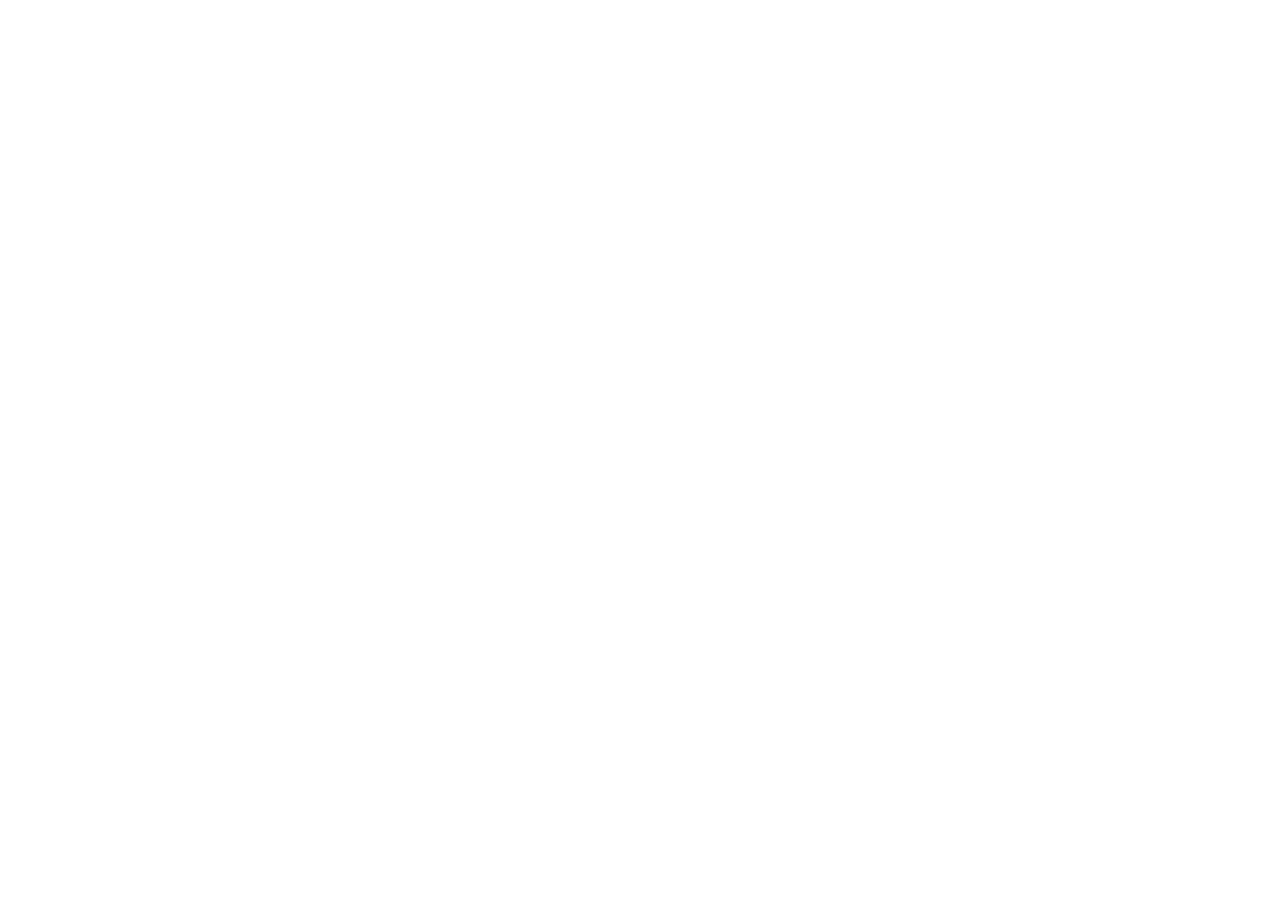
==== index.html @ efdacd79 "refractor: redesing portfolioweb" ====
<!doctype html>
<html lang="en" data-critters-container>

<head>
  <meta charset="utf-8">
  <title>David Sepulveda</title>
  <base href="/portafolioWeb/">
  <meta name="viewport" content="width=device-width, initial-scale=1">
  <link rel="icon" type="image/x-icon"
    href="https://res.cloudinary.com/dwfh4s7tu/image/upload/v1699988799/WhatsApp_Image_2023-11-11_at_1.27.19_PM_nuiqz1.jpg">
  <script src="https://kit.fontawesome.com/48c1f129e4.js" crossorigin="anonymous"></script>
  <style>
    @import"https://fonts.googleapis.com/css2?family=Open+Sans:ital,wght@0,300;0,400;0,500;0,600;0,700;0,800;1,400;1,500;1,600;1,700;1,800&display=swap";

    * {
      padding: 0;
      margin: 0;
      font-family: Open Sans, Arial, Helvetica
    }

    app-root {
      display: block
    }
  </style>
  <link rel="stylesheet" href="styles.55489ecdd4b08fab.css" media="print" onload="this.media='all'"><noscript>
    <link rel="stylesheet" href="styles.55489ecdd4b08fab.css">
  </noscript>
</head>

<body>
  <app-root></app-root>
  <script src="runtime.b38b3247887e96da.js" type="module"></script>
  <script src="polyfills.8f8bcc2137b44d1b.js" type="module"></script>
  <script src="main.1406ed2e785a0606.js" type="module"></script>
</body>

</html>
---- styles.55489ecdd4b08fab.css ----
@import"https://fonts.googleapis.com/css2?family=Open+Sans:ital,wght@0,300;0,400;0,500;0,600;0,700;0,800;1,400;1,500;1,600;1,700;1,800&display=swap";*{padding:0;margin:0;font-family:Open Sans,Arial,Helvetica}app-root{display:block}
---- styles.55489ecdd4b08fab.css ----
@import"https://fonts.googleapis.com/css2?family=Open+Sans:ital,wght@0,300;0,400;0,500;0,600;0,700;0,800;1,400;1,500;1,600;1,700;1,800&display=swap";*{padding:0;margin:0;font-family:Open Sans,Arial,Helvetica}app-root{display:block}
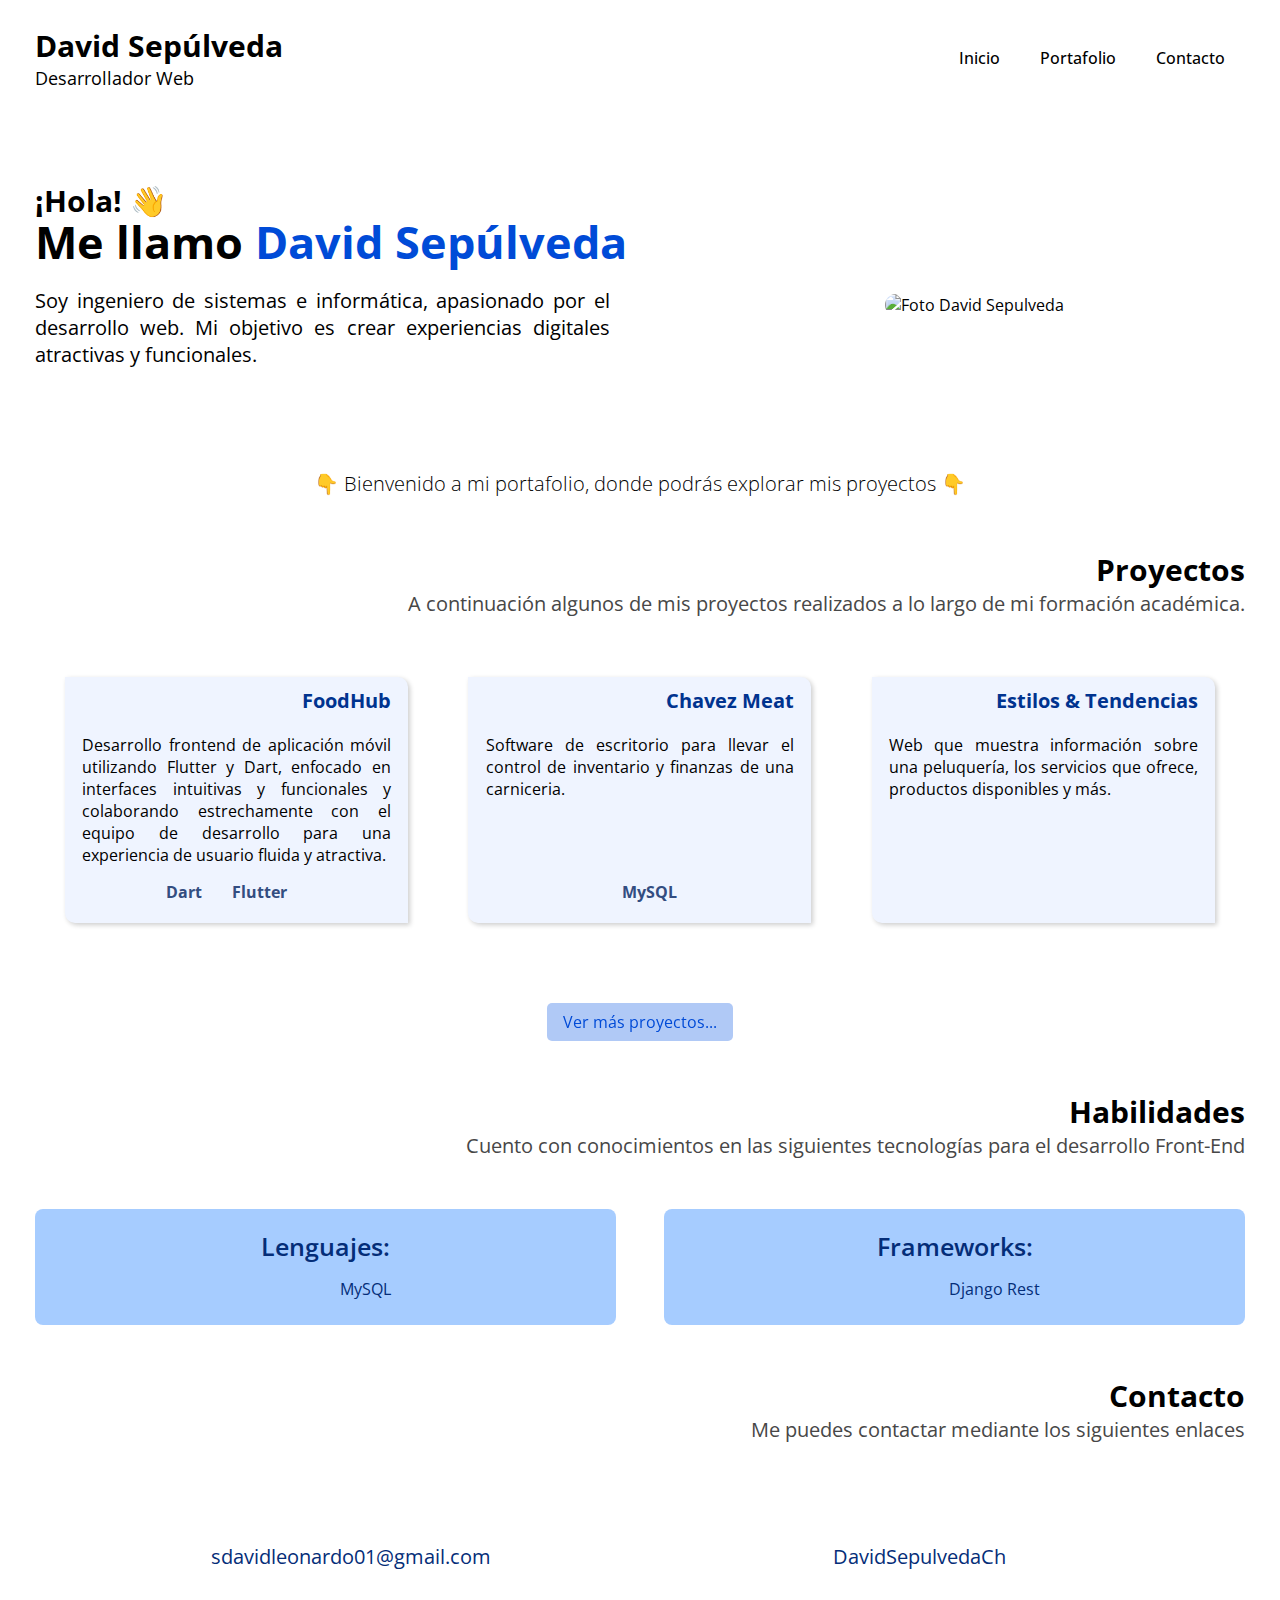
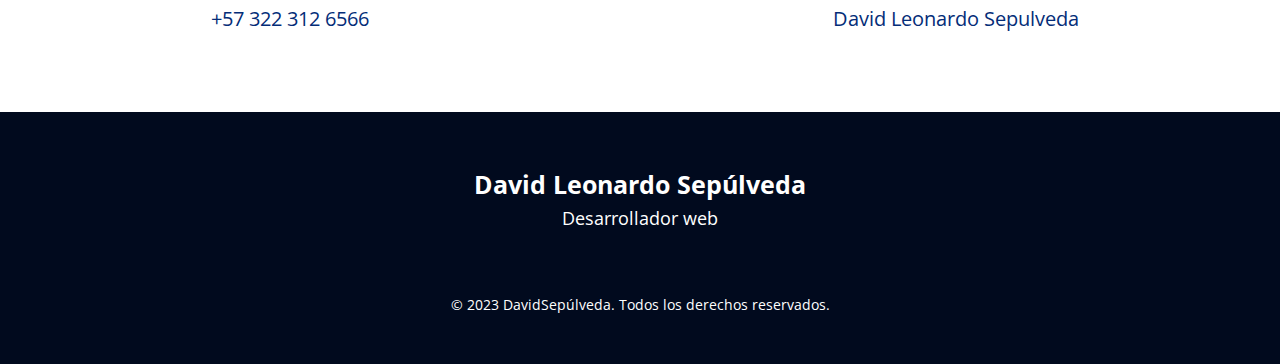
==== commit ce03c04c: "Upload Projects" ====
--- a/index.html
+++ b/index.html
@@ -4,34 +4,14 @@
 <head>
   <meta charset="utf-8">
   <title>David Sepulveda</title>
-  <base href="/portafolioWeb/">
+  <!-- <base href="/"> -->
   <meta name="viewport" content="width=device-width, initial-scale=1">
-  <link rel="icon" type="image/x-icon"
-    href="https://res.cloudinary.com/dwfh4s7tu/image/upload/v1699988799/WhatsApp_Image_2023-11-11_at_1.27.19_PM_nuiqz1.jpg">
+  <link rel="icon" type="image/x-icon" href="https://res.cloudinary.com/dwfh4s7tu/image/upload/v1699988799/WhatsApp_Image_2023-11-11_at_1.27.19_PM_nuiqz1.jpg">
   <script src="https://kit.fontawesome.com/48c1f129e4.js" crossorigin="anonymous"></script>
-  <style>
-    @import"https://fonts.googleapis.com/css2?family=Open+Sans:ital,wght@0,300;0,400;0,500;0,600;0,700;0,800;1,400;1,500;1,600;1,700;1,800&display=swap";
-
-    * {
-      padding: 0;
-      margin: 0;
-      font-family: Open Sans, Arial, Helvetica
-    }
-
-    app-root {
-      display: block
-    }
-  </style>
-  <link rel="stylesheet" href="styles.55489ecdd4b08fab.css" media="print" onload="this.media='all'"><noscript>
-    <link rel="stylesheet" href="styles.55489ecdd4b08fab.css">
-  </noscript>
-</head>
+<style>@import"https://fonts.googleapis.com/css2?family=Open+Sans:ital,wght@0,300;0,400;0,500;0,600;0,700;0,800;1,400;1,500;1,600;1,700;1,800&display=swap";*{padding:0;margin:0;font-family:Open Sans,Arial,Helvetica}app-root{display:block}</style><link rel="stylesheet" href="styles.55489ecdd4b08fab.css" media="print" onload="this.media='all'"><noscript><link rel="stylesheet" href="styles.55489ecdd4b08fab.css"></noscript></head>
 
 <body>
   <app-root></app-root>
-  <script src="runtime.b38b3247887e96da.js" type="module"></script>
-  <script src="polyfills.8f8bcc2137b44d1b.js" type="module"></script>
-  <script src="main.1406ed2e785a0606.js" type="module"></script>
-</body>
+<script src="runtime.b38b3247887e96da.js" type="module"></script><script src="polyfills.8f8bcc2137b44d1b.js" type="module"></script><script src="main.2e3cb957370c7135.js" type="module"></script></body>
 
 </html>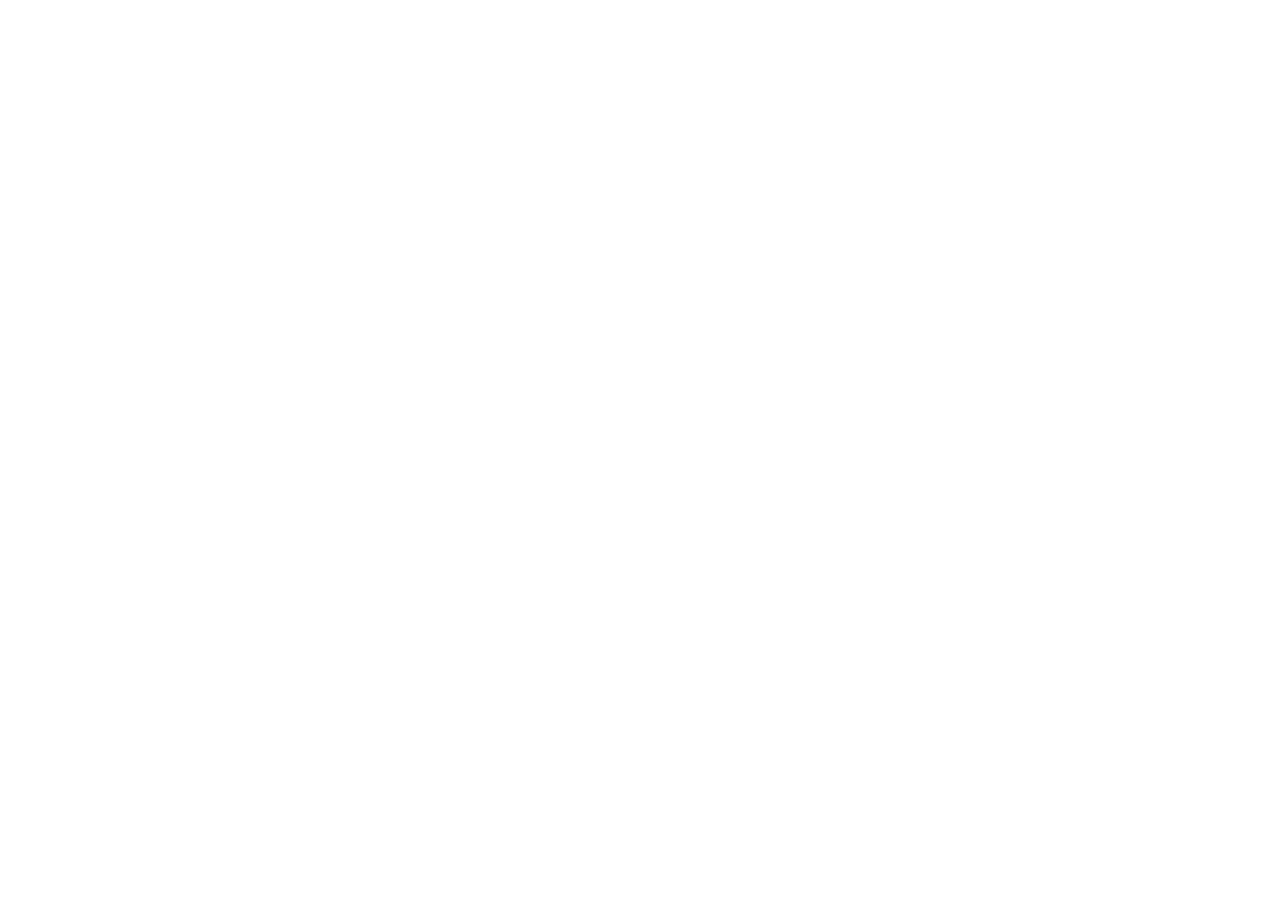
==== commit f65b2732: "Update index.html" ====
--- a/index.html
+++ b/index.html
@@ -4,7 +4,7 @@
 <head>
   <meta charset="utf-8">
   <title>David Sepulveda</title>
-  <!-- <base href="/"> -->
+  <base href="/portafolioWeb/">
   <meta name="viewport" content="width=device-width, initial-scale=1">
   <link rel="icon" type="image/x-icon" href="https://res.cloudinary.com/dwfh4s7tu/image/upload/v1699988799/WhatsApp_Image_2023-11-11_at_1.27.19_PM_nuiqz1.jpg">
   <script src="https://kit.fontawesome.com/48c1f129e4.js" crossorigin="anonymous"></script>
@@ -14,4 +14,4 @@
   <app-root></app-root>
 <script src="runtime.b38b3247887e96da.js" type="module"></script><script src="polyfills.8f8bcc2137b44d1b.js" type="module"></script><script src="main.2e3cb957370c7135.js" type="module"></script></body>
 
-</html>+</html>
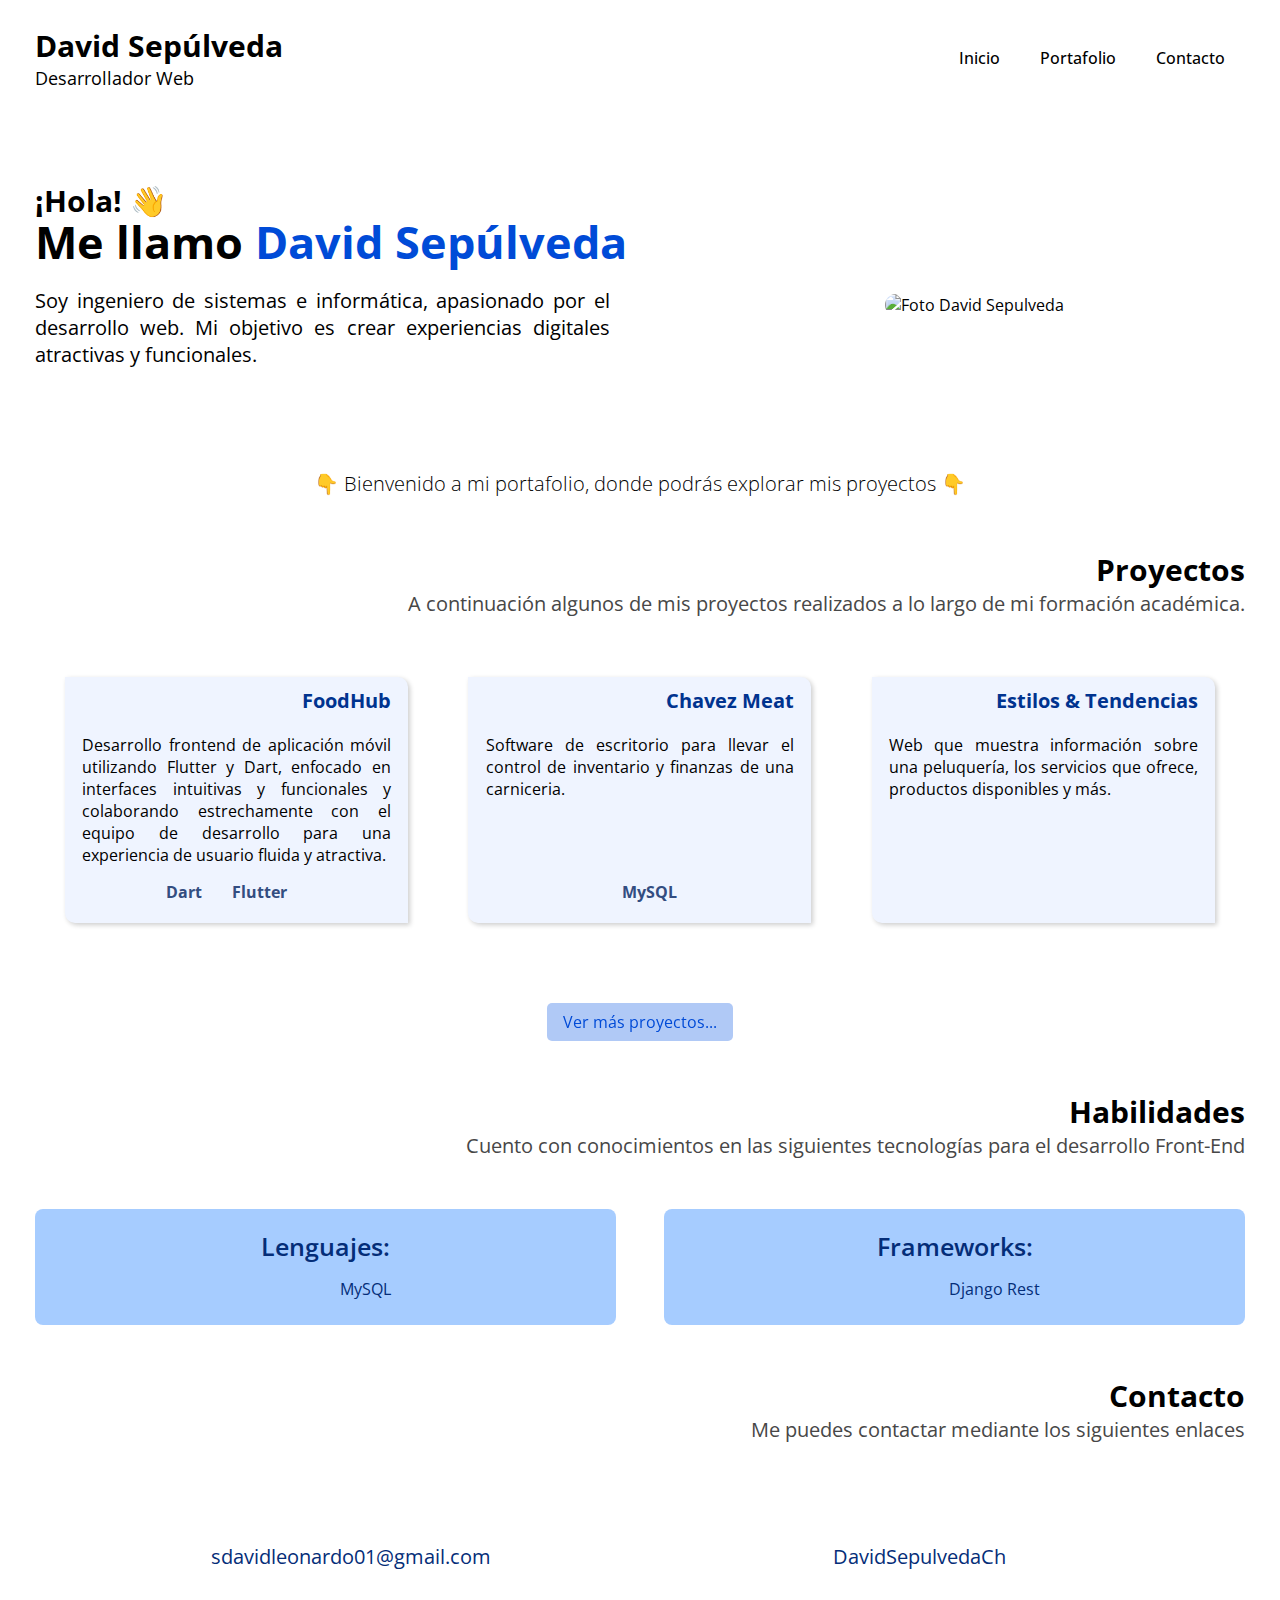
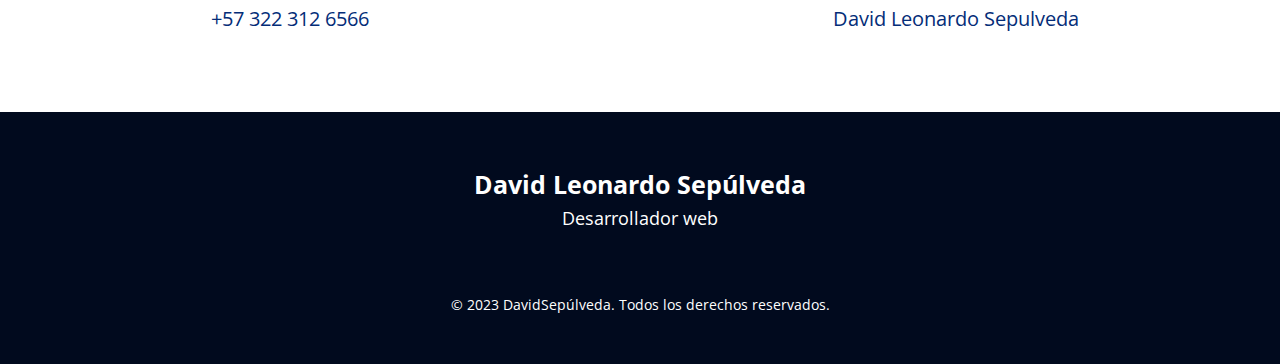
==== commit 3c675301: "update projects link" ====
--- a/index.html
+++ b/index.html
@@ -4,7 +4,7 @@
 <head>
   <meta charset="utf-8">
   <title>David Sepulveda</title>
-  <base href="/portafolioWeb/">
+  <!-- <base href="/"> -->
   <meta name="viewport" content="width=device-width, initial-scale=1">
   <link rel="icon" type="image/x-icon" href="https://res.cloudinary.com/dwfh4s7tu/image/upload/v1699988799/WhatsApp_Image_2023-11-11_at_1.27.19_PM_nuiqz1.jpg">
   <script src="https://kit.fontawesome.com/48c1f129e4.js" crossorigin="anonymous"></script>
@@ -12,6 +12,6 @@
 
 <body>
   <app-root></app-root>
-<script src="runtime.b38b3247887e96da.js" type="module"></script><script src="polyfills.8f8bcc2137b44d1b.js" type="module"></script><script src="main.2e3cb957370c7135.js" type="module"></script></body>
+<script src="runtime.b38b3247887e96da.js" type="module"></script><script src="polyfills.8f8bcc2137b44d1b.js" type="module"></script><script src="main.249f986fd31dceeb.js" type="module"></script></body>
 
-</html>
+</html>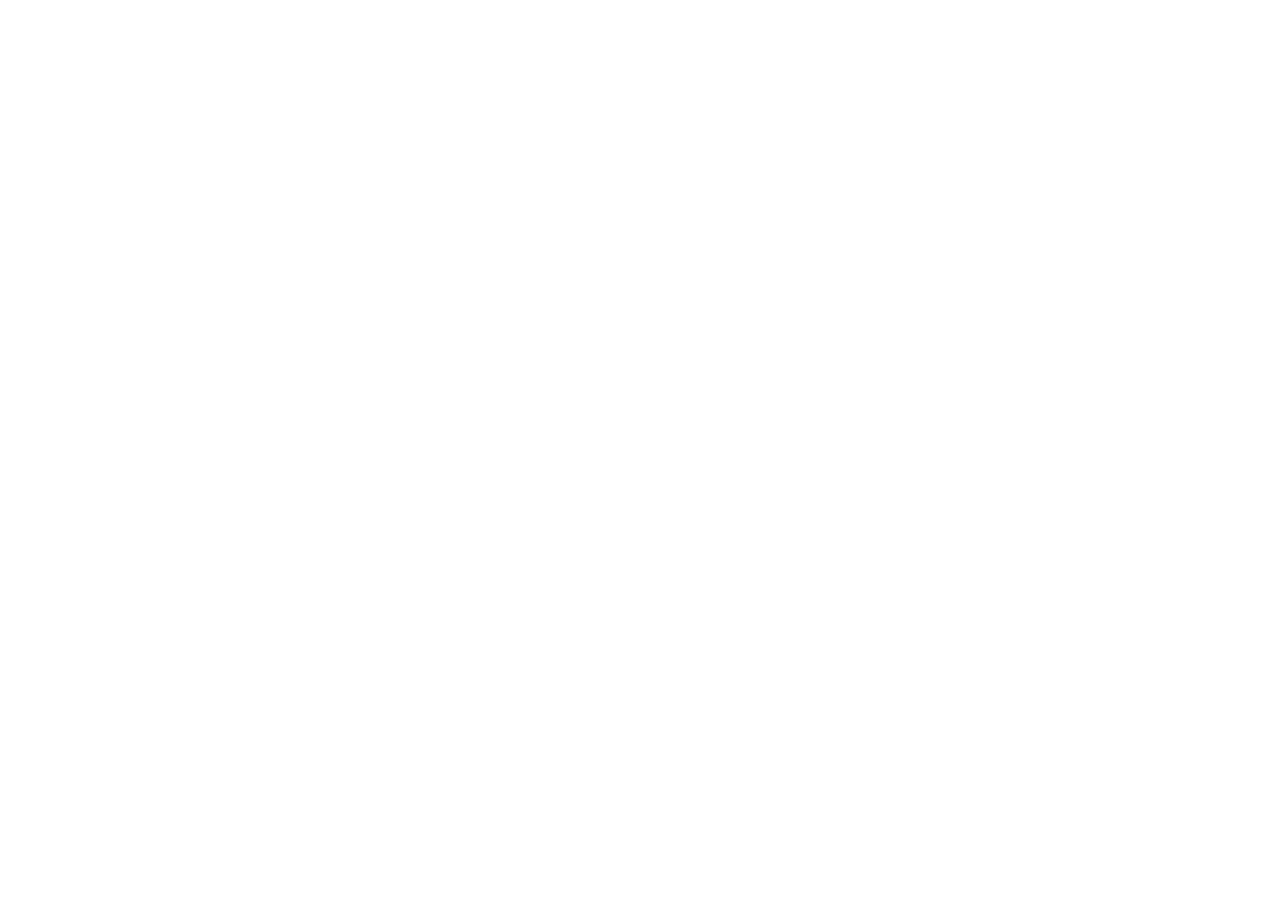
==== commit 2e93d645: "Update index.html" ====
--- a/index.html
+++ b/index.html
@@ -4,7 +4,7 @@
 <head>
   <meta charset="utf-8">
   <title>David Sepulveda</title>
-  <!-- <base href="/"> -->
+  <base href="/portafolioWeb/">
   <meta name="viewport" content="width=device-width, initial-scale=1">
   <link rel="icon" type="image/x-icon" href="https://res.cloudinary.com/dwfh4s7tu/image/upload/v1699988799/WhatsApp_Image_2023-11-11_at_1.27.19_PM_nuiqz1.jpg">
   <script src="https://kit.fontawesome.com/48c1f129e4.js" crossorigin="anonymous"></script>
@@ -14,4 +14,4 @@
   <app-root></app-root>
 <script src="runtime.b38b3247887e96da.js" type="module"></script><script src="polyfills.8f8bcc2137b44d1b.js" type="module"></script><script src="main.249f986fd31dceeb.js" type="module"></script></body>
 
-</html>+</html>
